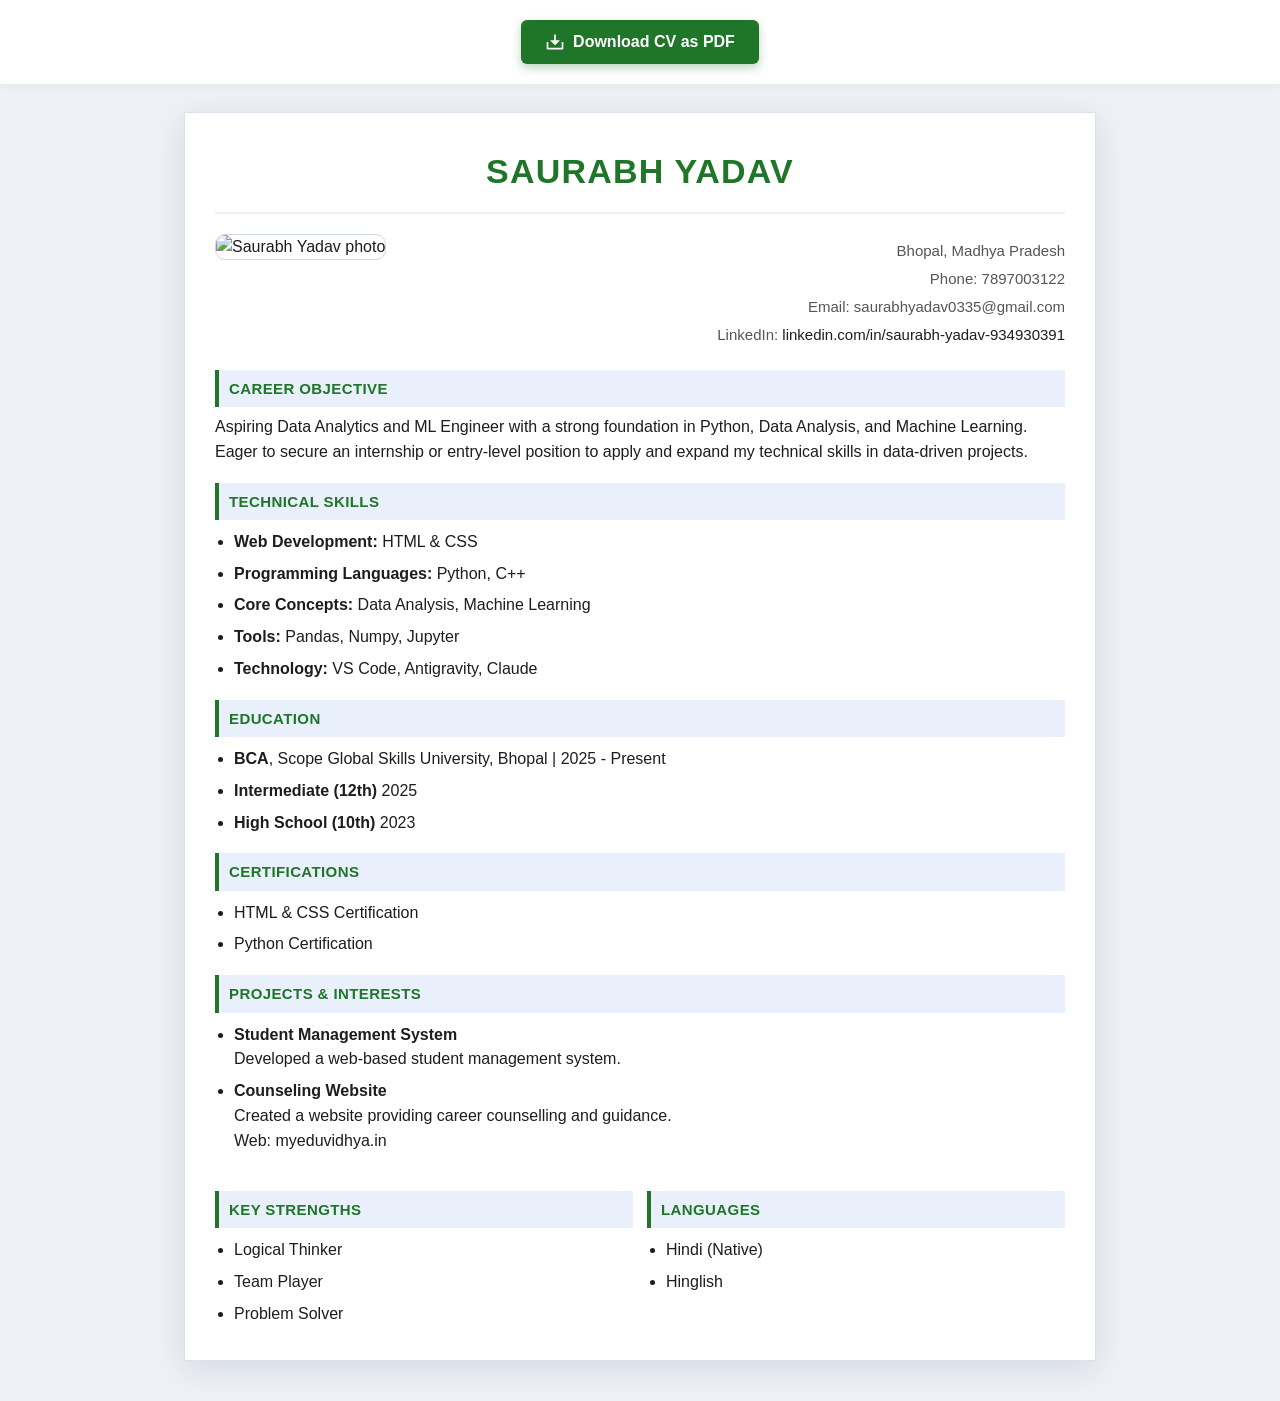
==== resume.html @ dcf1d3d2 "Add files via upload" ====
<!DOCTYPE html>
<html lang="en">

<head>
    <meta charset="UTF-8">
    <meta name="viewport" content="width=device-width, initial-scale=1.0">
    <title>Saurabh Yadav Resume</title>

    <style>
        :root {
            --accent: #1f7528;
            --accent-light: #eaf0fb;
            --text: #1d1d1f;
            --muted: #555;
            --background: #eef1f5;
        }

        body {
            font-family: "Segoe UI", "Calibri", "Helvetica Neue", Arial, sans-serif;
            margin: 0;
            background: var(--background);
            color: var(--text);
            line-height: 1.55;
            padding-bottom: 40px;
        }

        .container {
            width: min(850px, 92%);
            margin: 0 auto;
            background: #fff;
            padding: 26px 30px;
            box-shadow: 0 8px 30px rgba(30, 50, 90, 0.12);
            border: 1px solid #dbe2ee;
        }

        /* Header */
        .header {
            color: var(--accent);
            text-align: center;
            padding: 6px 0 14px;
            font-size: 34px;
            letter-spacing: 1.2px;
            font-weight: 700;
            border-bottom: 2px solid var(--accent-light);
        }

        /* Top Section */
        .top {
            display: flex;
            align-items: flex-start;
            justify-content: space-between;
            gap: 16px;
            margin-top: 20px;
        }

        .photo img {
            width: 120px;
            height: 140px;
            border-radius: 10px;
            object-fit: cover;
            border: 1px solid #cfd8e7;
        }

        .info {
            margin-left: auto;
            font-size: 15px;
            color: var(--muted);
            text-align: right;
        }

        .info p {
            margin: 5px 0;
        }

        /* Section */
        .section {
            margin-top: 18px;
        }

        .section h2 {
            background: var(--accent-light);
            color: var(--accent);
            padding: 7px 10px;
            margin-bottom: 8px;
            font-size: 15px;
            letter-spacing: 0.4px;
            border-left: 4px solid var(--accent);
        }

        .section ul {
            margin: 10px 0 0;
            padding-left: 19px;
        }

        .section li {
            margin-bottom: 7px;
        }

        .section p {
            margin-top: 0;
        }

        /* Two Column */
        .row {
            display: flex;
            justify-content: space-between;
            gap: 14px;
        }

        .half {
            width: 50%;
        }

        @media (max-width: 760px) {
            .container {
                padding: 18px;
            }

            .top,
            .row {
                flex-direction: column;
            }

            .half {
                width: 100%;
            }
        }

        /* Print (PDF) */
        @media print {
            body {
                background: white;
                padding: 0;
            }

            .container {
                box-shadow: none;
                border: none;
                margin: 0;
                width: 100%;
                padding: 0;
            }

            .no-print {
                display: none !important;
            }
        }

        /* Download Action styling */
        .download-action {
            text-align: center;
            padding: 20px 0;
            background: #fff;
            margin-bottom: 28px;
            box-shadow: 0 2px 10px rgba(0, 0, 0, 0.05);
        }

        .download-action button {
            padding: 12px 24px;
            font-size: 16px;
            font-weight: 600;
            background: var(--accent);
            color: white;
            border: none;
            border-radius: 6px;
            cursor: pointer;
            box-shadow: 0 4px 10px rgba(31, 117, 40, 0.3);
            transition: all 0.3s ease;
            display: inline-flex;
            align-items: center;
            gap: 8px;
        }

        .download-action button:hover {
            background: #175a1e;
            transform: translateY(-2px);
            box-shadow: 0 6px 15px rgba(31, 117, 40, 0.4);
        }

        .download-action svg {
            width: 20px;
            height: 20px;
            fill: currentColor;
        }
    </style>
</head>

<body>

    <div class="download-action no-print">
        <button onclick="window.print()">
            <svg xmlns="http://www.w3.org/2000/09/svg" viewBox="0 0 24 24">
                <path
                    d="M13 10H18L12 16L6 10H11V3H13V10ZM4 19H20V12H22V20C22 20.5523 21.5523 21 21 21H3C2.44772 21 2 20.5523 2 20V12H4V19Z">
                </path>
            </svg>
            Download CV as PDF
        </button>
    </div>

    <div class="container">

        <div class="header">SAURABH YADAV</div>

        <div class="top">
            <div class="photo">
                <img src="images/profile.jpg" alt="Saurabh Yadav photo">
            </div>

            <div class="info">
                <p>Bhopal, Madhya Pradesh</p>
                <p>Phone: 7897003122</p>
                <p>Email: saurabhyadav0335@gmail.com</p>
                <p>LinkedIn: <a href="https://www.linkedin.com/in/saurabh-yadav-934930391?utm_source=share_via&amp;utm_content=profile&amp;utm_medium=member_android" target="_blank" style="color:var(--text); text-decoration:none;">linkedin.com/in/saurabh-yadav-934930391</a></p>
            </div>
        </div>

        <div class="section">
            <h2>CAREER OBJECTIVE</h2>
            <p>
                Aspiring Data Analytics and ML Engineer with a strong foundation in Python,
                Data Analysis, and Machine Learning. Eager to secure an internship or entry-level
                position to apply and expand my technical skills in data-driven projects.
            </p>
        </div>

        <div class="section">
            <h2>TECHNICAL SKILLS</h2>
            <ul>
                <li><b>Web Development:</b> HTML & CSS</li>
                <li><b>Programming Languages:</b> Python, C++</li>
                <li><b>Core Concepts:</b> Data Analysis, Machine Learning</li>
                <li><b>Tools:</b> Pandas, Numpy, Jupyter</li>
                <li><b>Technology:</b> VS Code, Antigravity, Claude</li>
            </ul>
        </div>

        <div class="section">
            <h2>EDUCATION</h2>
            <ul>
                <li><b>BCA</b>, Scope Global Skills University, Bhopal | 2025 - Present</li>
                <li><b>Intermediate (12th)</b> 2025</li>
                <li><b>High School (10th)</b> 2023</li>
            </ul>
        </div>

        <div class="section">
            <h2>CERTIFICATIONS</h2>
            <ul>
                <li>HTML & CSS Certification</li>
                <li>Python Certification</li>
            </ul>
        </div>

        <div class="section">
            <h2>PROJECTS & INTERESTS</h2>
            <ul>
                <li><b>Student Management System</b><br>
                    Developed a web-based student management system.<br>
                </li>

                <li><b>Counseling Website</b><br>
                    Created a website providing career counselling and guidance.<br>
                    Web: myeduvidhya.in
                </li>
            </ul>
        </div>

        <div class="row">

            <div class="section half">
                <h2>KEY STRENGTHS</h2>
                <ul>
                    <li>Logical Thinker</li>
                    <li>Team Player</li>
                    <li>Problem Solver</li>
                </ul>
            </div>

            <div class="section half">
                <h2>LANGUAGES</h2>
                <ul>
                    <li>Hindi (Native)</li>
                    <li>Hinglish</li>
                </ul>
            </div>

        </div>

    </div>

</body>

</html>
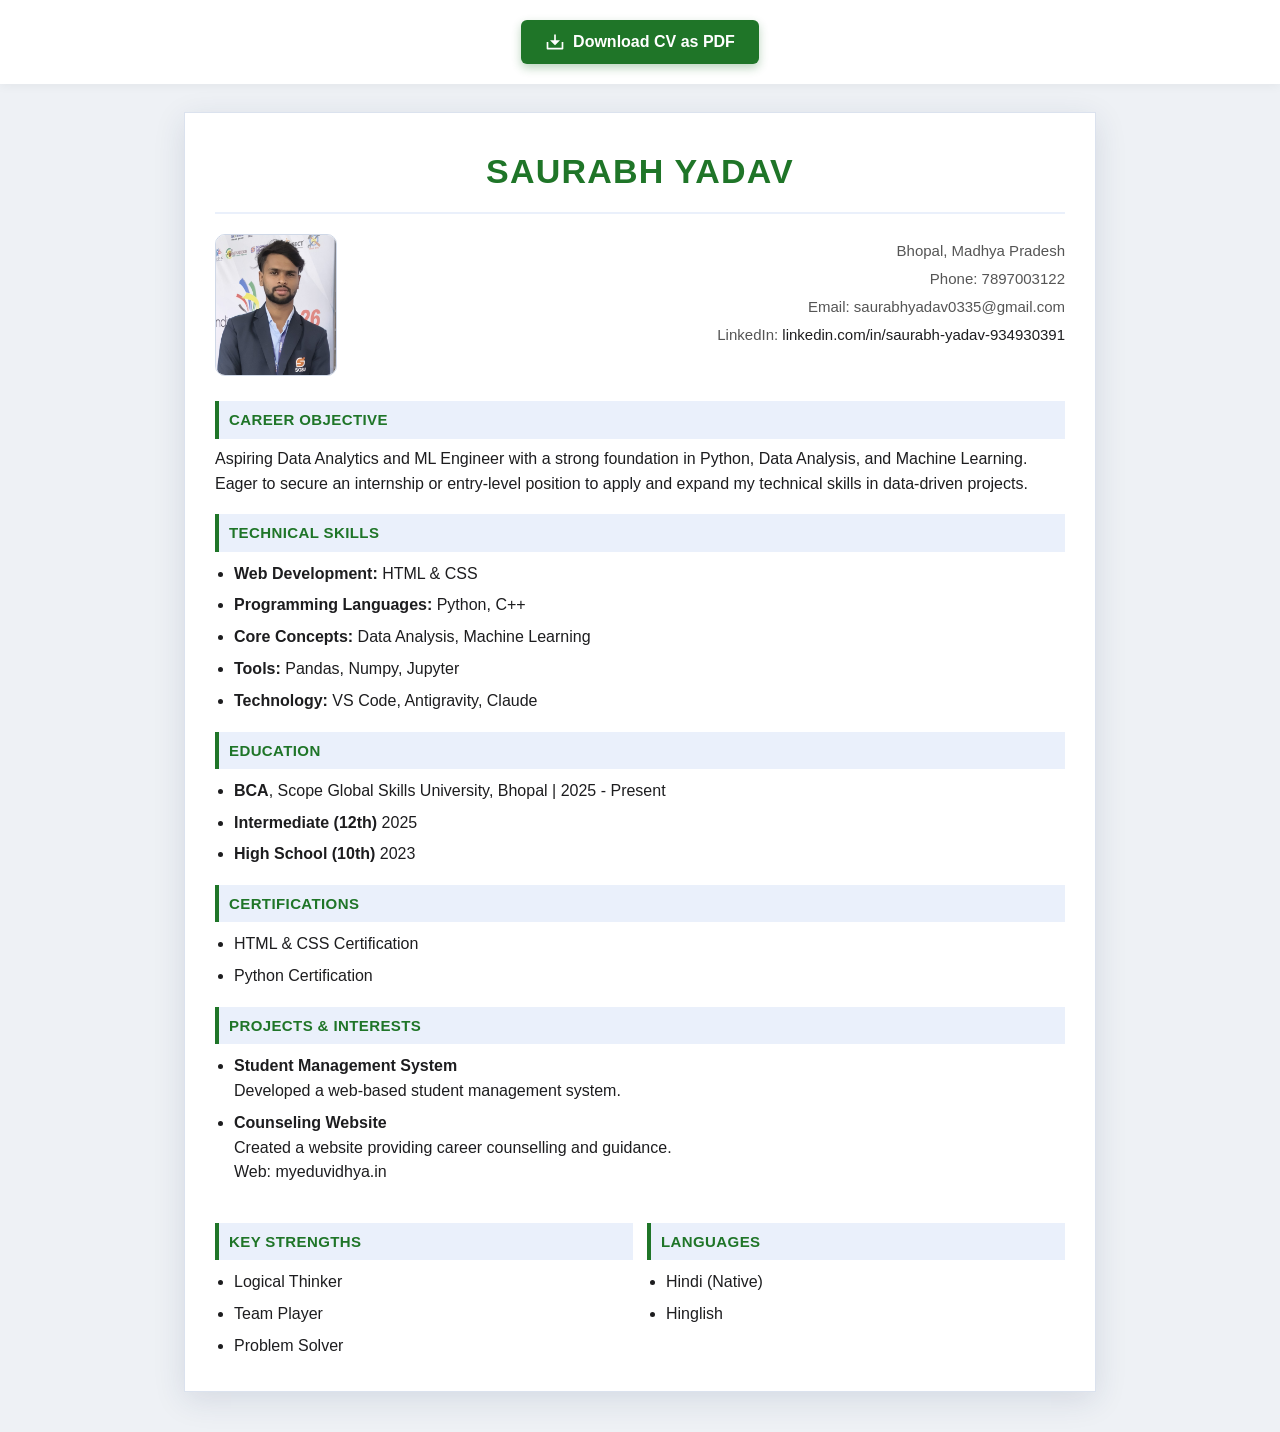
==== commit 06a90837: "Update resume.html" ====
--- a/resume.html
+++ b/resume.html
@@ -204,7 +204,7 @@
 
         <div class="top">
             <div class="photo">
-                <img src="images/profile.jpg" alt="Saurabh Yadav photo">
+                <img src="saurabhwa.jpg.jpeg" alt="Saurabh Yadav photo">
             </div>
 
             <div class="info">
